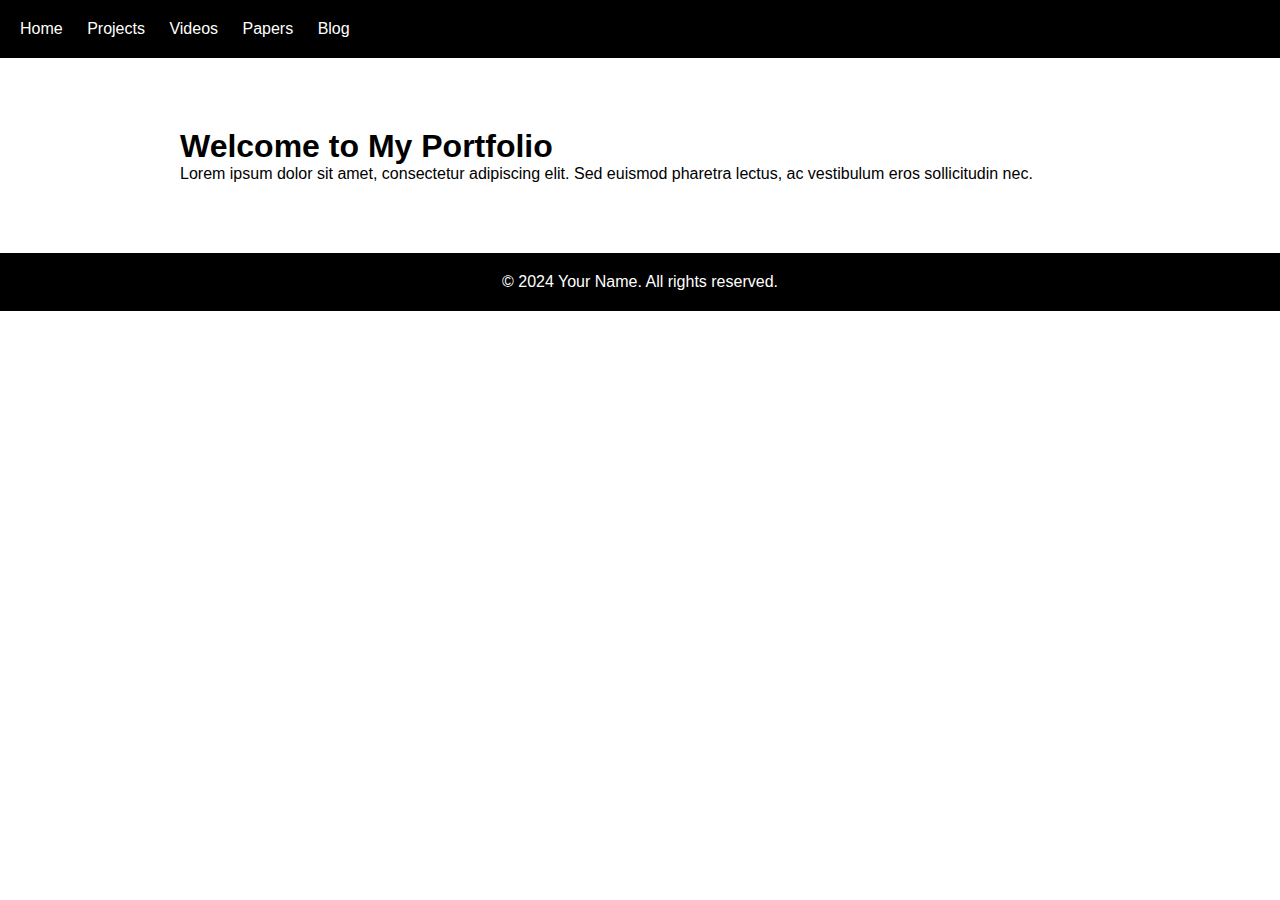
==== index.html @ 9407686d "Add files via upload" ====
<!DOCTYPE html>
<html lang="en">
<head>
    <meta charset="UTF-8">
    <meta name="viewport" content="width=device-width, initial-scale=1.0">
    <title>Your Name - Home</title>
    <link rel="stylesheet" href="styles.css">
</head>
<body>
    <header>
        <nav>
            <ul>
                <li><a href="index.html">Home</a></li>
                <li><a href="projects.html">Projects</a></li>
                <li><a href="videos.html">Videos</a></li>
                <li><a href="papers.html">Papers</a></li>
                <li><a href="blog.html">Blog</a></li>
            </ul>
        </nav>
    </header>

    <section id="home">
        <div class="container">
            <h1>Welcome to My Portfolio</h1>
            <p>Lorem ipsum dolor sit amet, consectetur adipiscing elit. Sed euismod pharetra lectus, ac vestibulum eros sollicitudin nec.</p>
        </div>
    </section>

    <footer>
        <p>&copy; 2024 Your Name. All rights reserved.</p>
    </footer>
</body>
</html>
---- styles.css ----
/* Reset default styles */
* {
    margin: 0;
    padding: 0;
    box-sizing: border-box;
}

body {
    font-family: Arial, sans-serif;
}

header {
    background-color: #000;
    color: #fff;
    padding: 20px;
}

nav ul {
    list-style-type: none;
}

nav ul li {
    display: inline;
    margin-right: 20px;
}

nav ul li a {
    text-decoration: none;
    color: #fff;
}

.container {
    max-width: 960px;
    margin: 0 auto;
    padding: 20px;
}

section {
    padding: 50px 0;
}

h1, h2 {
    color: #000;
}

footer {
    background-color: #000;
    color: #fff;
    text-align: center;
    padding: 20px;
}
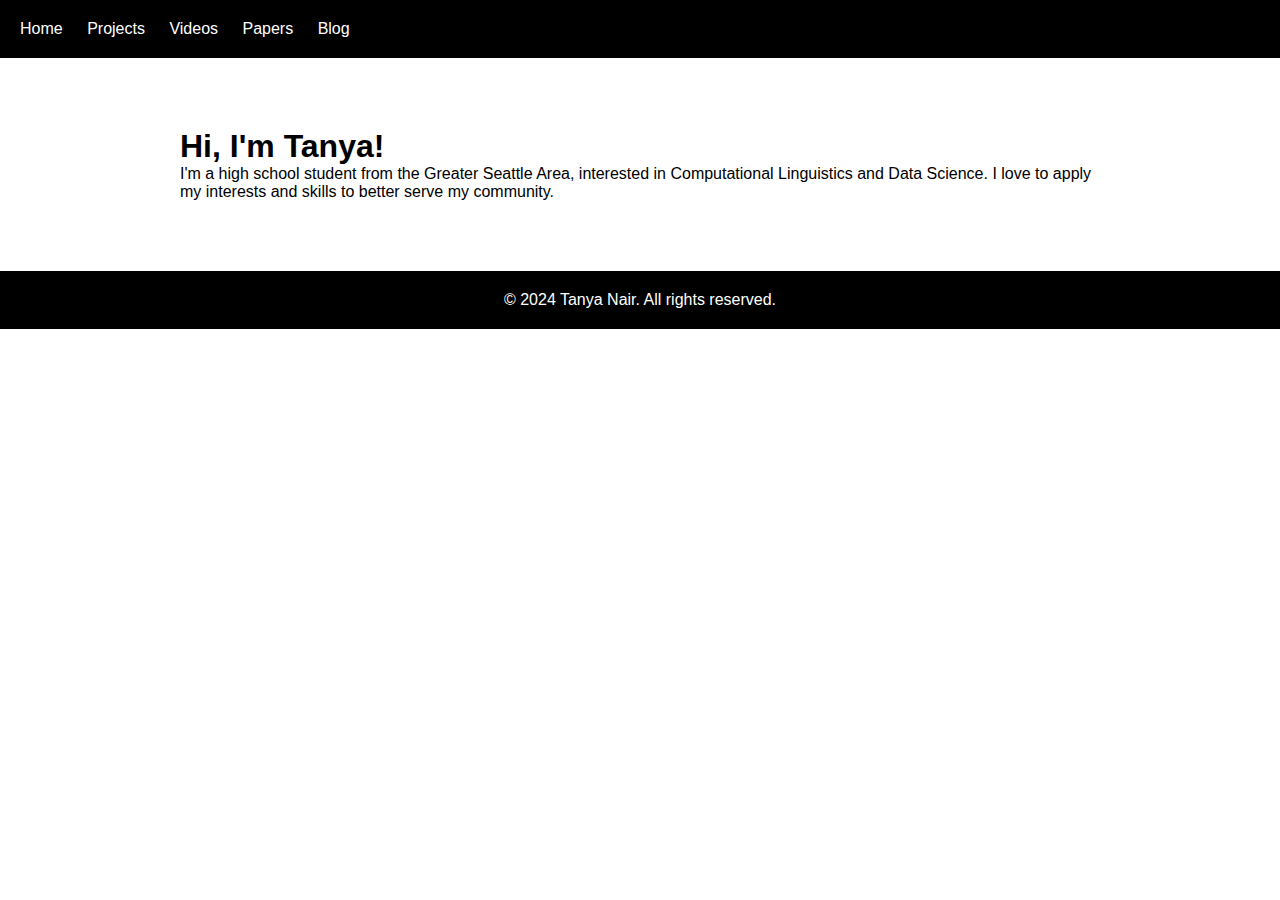
==== commit a3e7598e: "Update index.html" ====
--- a/index.html
+++ b/index.html
@@ -3,7 +3,7 @@
 <head>
     <meta charset="UTF-8">
     <meta name="viewport" content="width=device-width, initial-scale=1.0">
-    <title>Your Name - Home</title>
+    <title>Tanya Nair - Home</title>
     <link rel="stylesheet" href="styles.css">
 </head>
 <body>
@@ -21,13 +21,13 @@
 
     <section id="home">
         <div class="container">
-            <h1>Welcome to My Portfolio</h1>
-            <p>Lorem ipsum dolor sit amet, consectetur adipiscing elit. Sed euismod pharetra lectus, ac vestibulum eros sollicitudin nec.</p>
+            <h1>Hi, I'm Tanya!</h1>
+            <p>I'm a high school student from the Greater Seattle Area, interested in Computational Linguistics and Data Science. I love to apply my interests and skills to better serve my community.</p>
         </div>
     </section>
 
     <footer>
-        <p>&copy; 2024 Your Name. All rights reserved.</p>
+        <p>&copy; 2024 Tanya Nair. All rights reserved.</p>
     </footer>
 </body>
 </html>
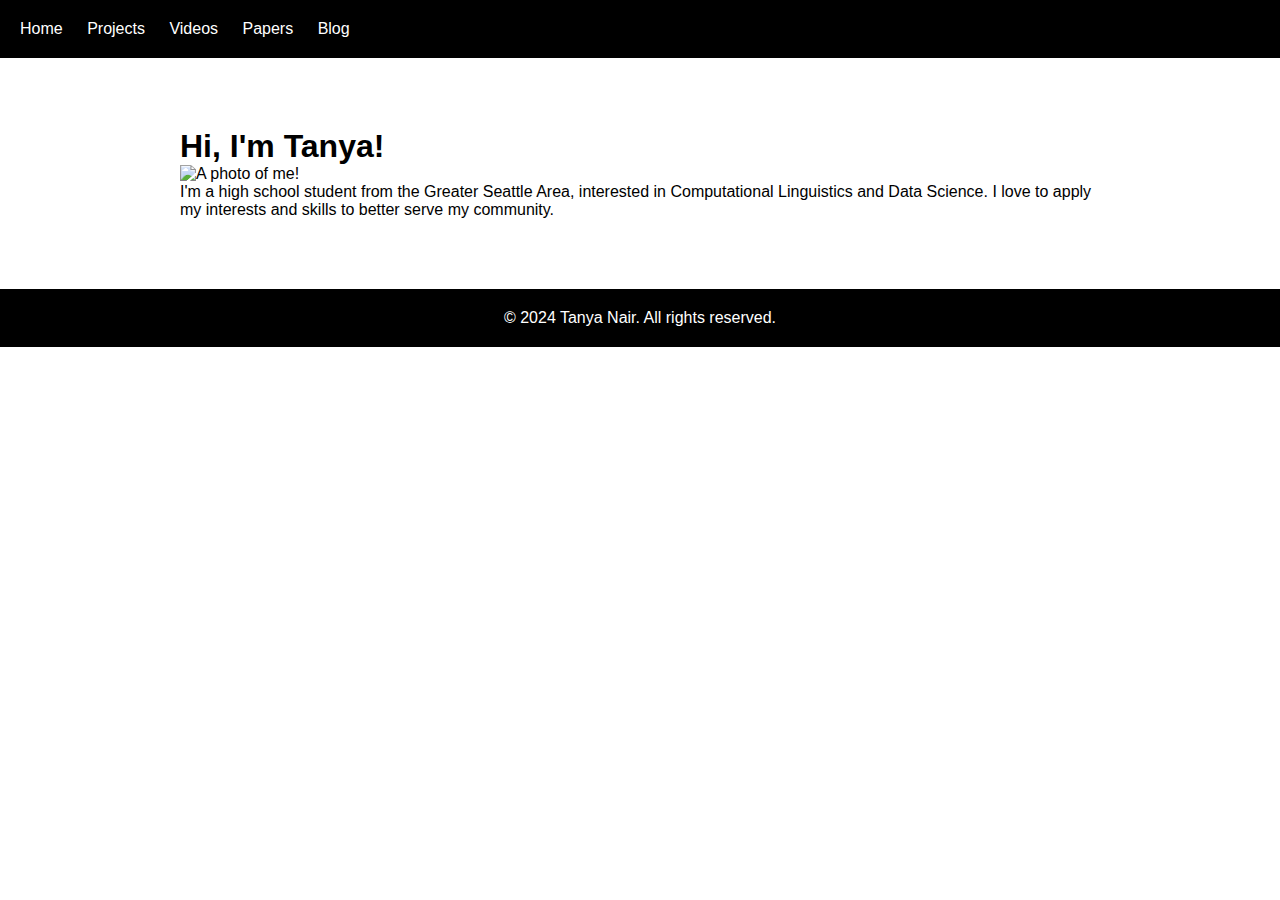
==== commit 5949a17c: "Update index.html" ====
--- a/index.html
+++ b/index.html
@@ -22,6 +22,11 @@
     <section id="home">
         <div class="container">
             <h1>Hi, I'm Tanya!</h1>
+
+            <div class="profile-picture">
+                <img src="profile-pic.jpg" alt="A photo of me!">
+            </div>
+            
             <p>I'm a high school student from the Greater Seattle Area, interested in Computational Linguistics and Data Science. I love to apply my interests and skills to better serve my community.</p>
         </div>
     </section>
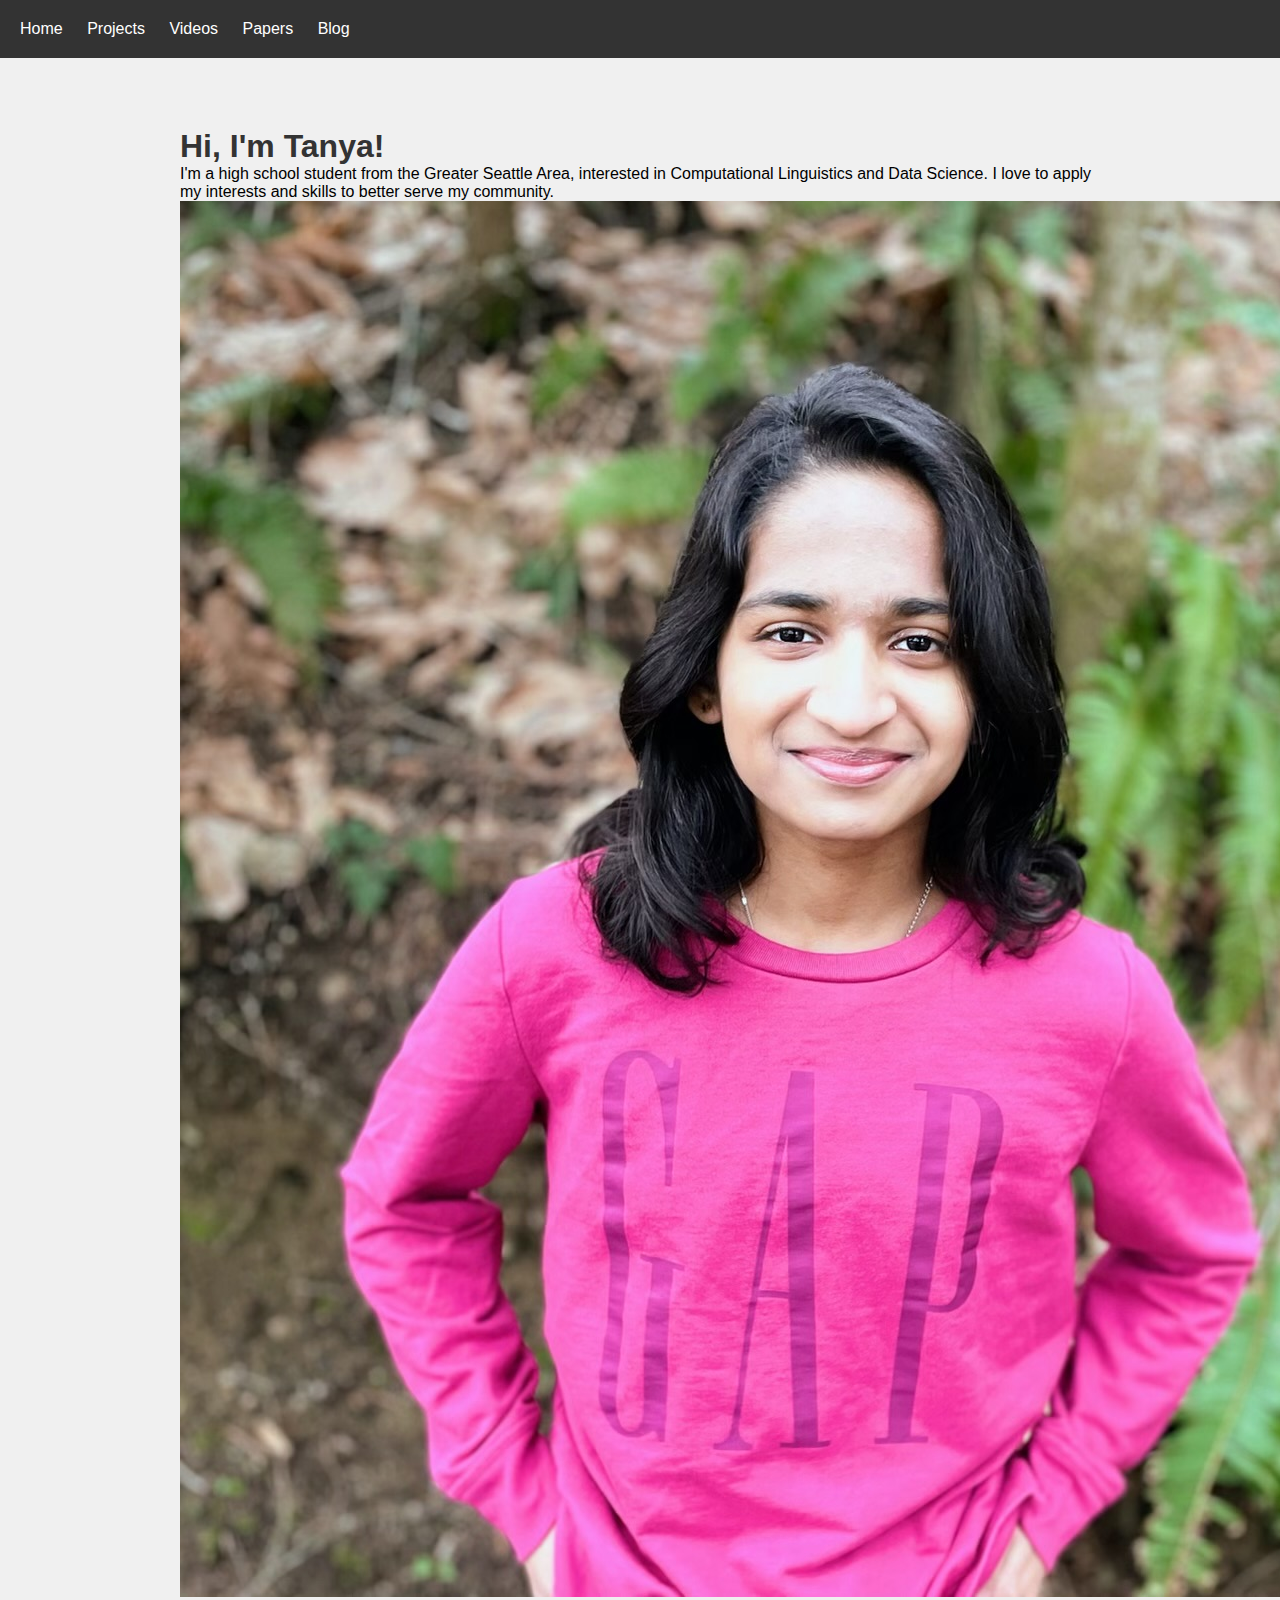
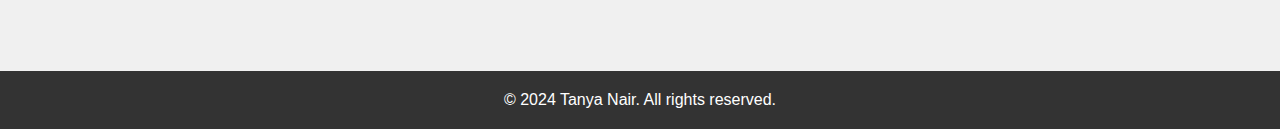
==== commit 1caa5d6f: "Update index.html" ====
--- a/index.html
+++ b/index.html
@@ -21,13 +21,13 @@
 
     <section id="home">
         <div class="container">
-            <h1>Hi, I'm Tanya!</h1>
-
+            <div class="intro">
+                <h1>Hi, I'm Tanya!</h1>
+                <p>I'm a high school student from the Greater Seattle Area, interested in Computational Linguistics and Data Science. I love to apply my interests and skills to better serve my community.</p>
+            </div>
             <div class="profile-picture">
                 <img src="profile-pic.jpg" alt="A photo of me!">
             </div>
-            
-            <p>I'm a high school student from the Greater Seattle Area, interested in Computational Linguistics and Data Science. I love to apply my interests and skills to better serve my community.</p>
         </div>
     </section>
 
--- a/styles.css
+++ b/styles.css
@@ -7,10 +7,11 @@
 
 body {
     font-family: Arial, sans-serif;
+    background-color: #f0f0f0; /* light gray background */
 }
 
 header {
-    background-color: #000;
+    background-color: #333; /* dark gray header */
     color: #fff;
     padding: 20px;
 }
@@ -27,6 +28,15 @@
 nav ul li a {
     text-decoration: none;
     color: #fff;
+    transition: color 0.3s ease; /* smooth transition for link color */
+}
+
+nav ul li:last-child {
+    margin-right: 0; /* Remove margin from the last link to avoid extra spacing */
+}
+
+nav ul li a:hover {
+    color: #ffcc00; /* yellow color on hover */
 }
 
 .container {
@@ -40,11 +50,11 @@
 }
 
 h1, h2 {
-    color: #000;
+    color: #333; /* dark gray headings */
 }
 
 footer {
-    background-color: #000;
+    background-color: #333;
     color: #fff;
     text-align: center;
     padding: 20px;
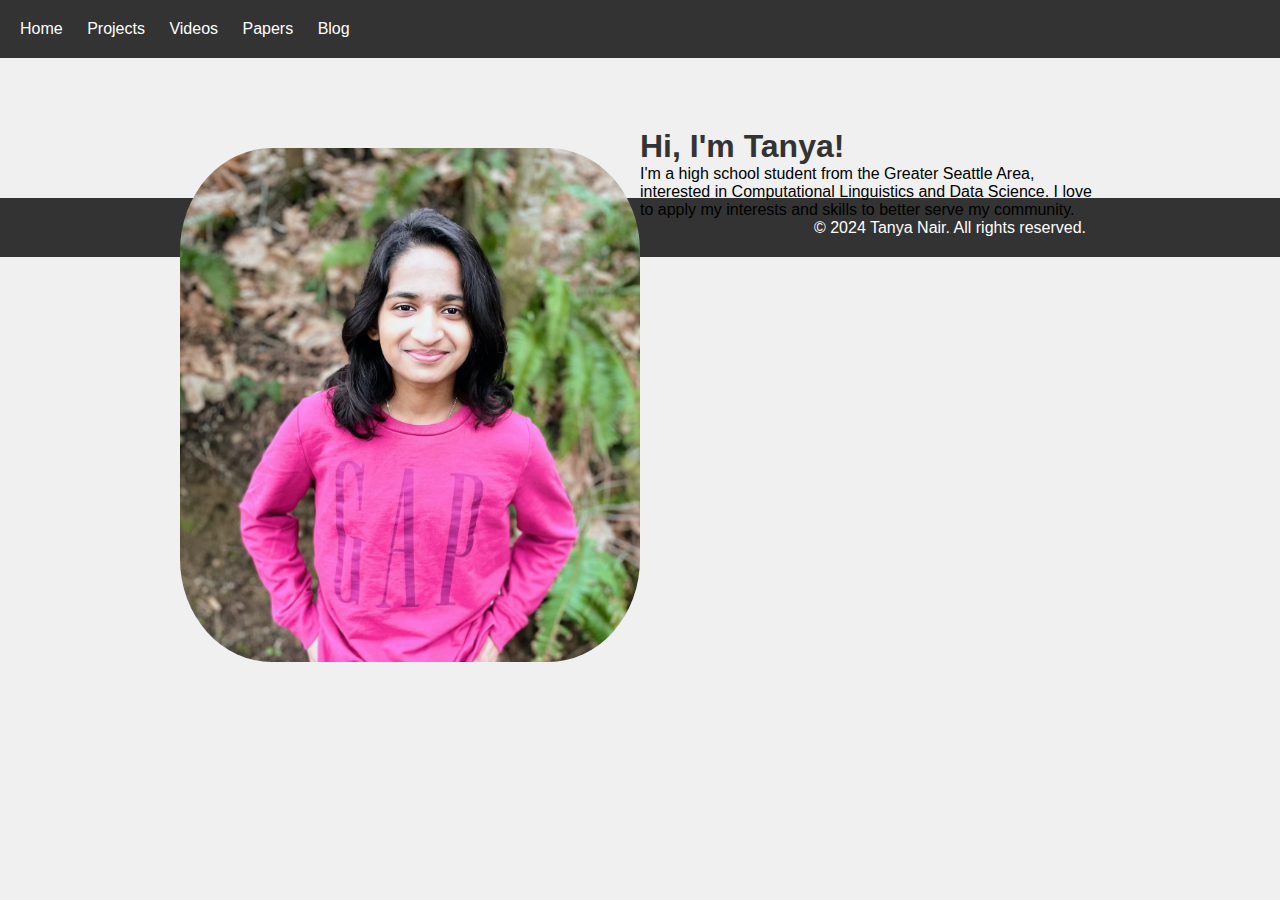
==== commit 20086a42: "Update index.html" ====
--- a/index.html
+++ b/index.html
@@ -20,13 +20,15 @@
     </header>
 
     <section id="home">
-        <div class="container">
-            <div class="intro">
-                <h1>Hi, I'm Tanya!</h1>
-                <p>I'm a high school student from the Greater Seattle Area, interested in Computational Linguistics and Data Science. I love to apply my interests and skills to better serve my community.</p>
-            </div>
-            <div class="profile-picture">
-                <img src="profile-pic.jpg" alt="A photo of me!">
+        <div class="wrapper">
+            <div class="container">
+                <div class="intro">
+                    <h1>Hi, I'm Tanya!</h1>
+                    <p>I'm a high school student from the Greater Seattle Area, interested in Computational Linguistics and Data Science. I love to apply my interests and skills to better serve my community.</p>
+                </div>
+                <div class="profile-picture">
+                    <img src="profile-pic.jpg" alt="A photo of me!">
+                </div>
             </div>
         </div>
     </section>
--- a/styles.css
+++ b/styles.css
@@ -59,3 +59,22 @@
     text-align: center;
     padding: 20px;
 }
+
+.intro {
+    float: right; /* Float the intro content to the left */
+    width: 50%; /* Make the intro content take up 50% of the container width */
+}
+
+.profile-picture {
+    float: left; /* Float the profile picture to the right */
+    width: 50%; /* Make the profile picture take up 50% of the container width */
+    text-align: center; /* Center the image horizontally */
+    padding-top: 20px; /* Add some top padding to separate it from the intro content */
+}
+
+.profile-picture img {
+    max-width: 100%; /* Ensure the image doesn't exceed its container's width */
+    height: auto; /* Maintain aspect ratio */
+    border-radius: 20%; /* Make the image round */
+}
+
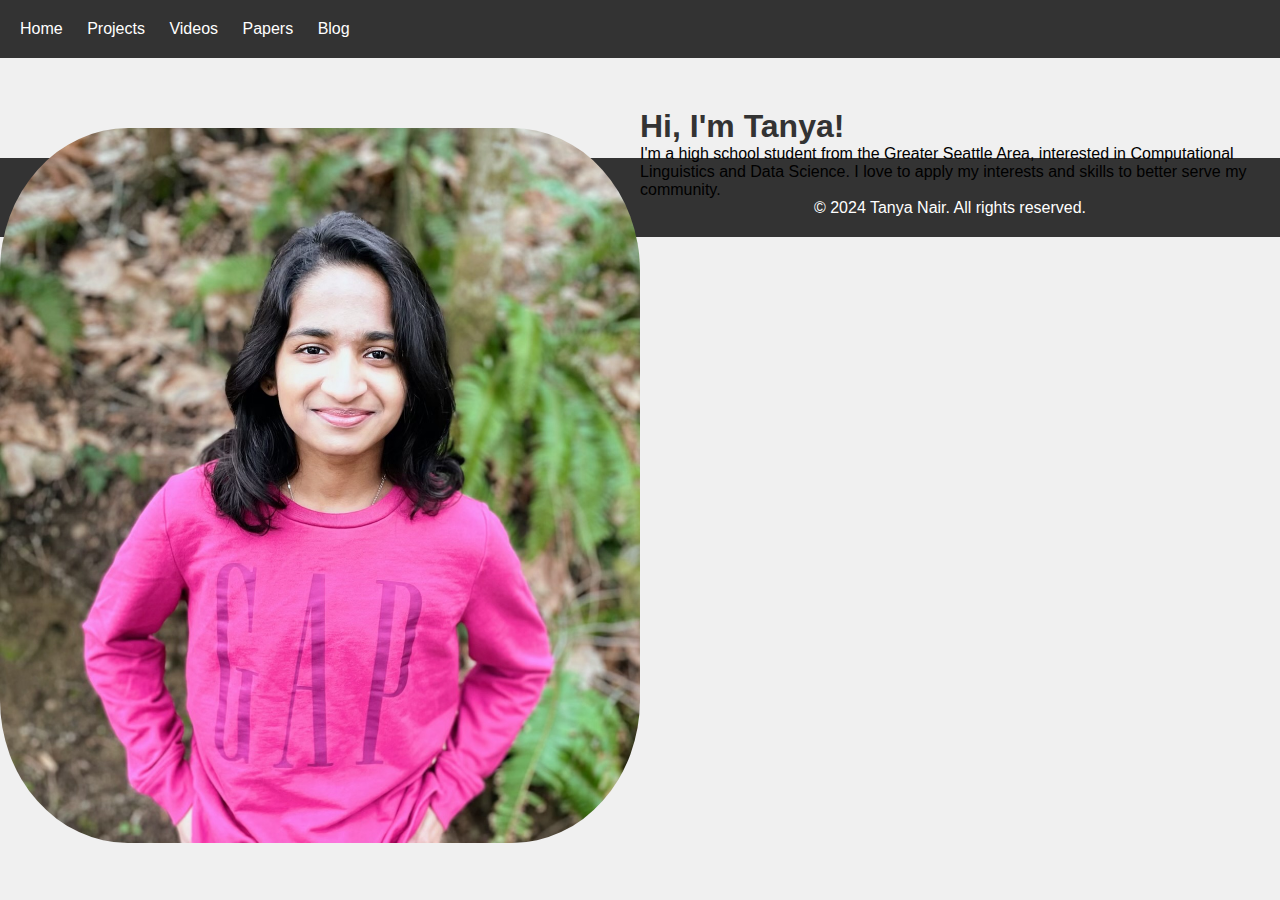
==== commit 3369c35b: "Update index.html" ====
--- a/index.html
+++ b/index.html
@@ -20,17 +20,16 @@
     </header>
 
     <section id="home">
-        <div class="wrapper">
-            <div class="container">
-                <div class="intro">
-                    <h1>Hi, I'm Tanya!</h1>
-                    <p>I'm a high school student from the Greater Seattle Area, interested in Computational Linguistics and Data Science. I love to apply my interests and skills to better serve my community.</p>
-                </div>
-                <div class="profile-picture">
-                    <img src="profile-pic.jpg" alt="A photo of me!">
-                </div>
+        <div class="container">
+            <div class="intro">
+                <h1>Hi, I'm Tanya!</h1>
+                <p>I'm a high school student from the Greater Seattle Area, interested in Computational Linguistics and Data Science. I love to apply my interests and skills to better serve my community.</p>
+            </div>
+            <div class="profile-picture">
+                <img src="profile-pic.jpg" alt="A photo of me!">
             </div>
         </div>
+
     </section>
 
     <footer>
--- a/styles.css
+++ b/styles.css
@@ -39,11 +39,23 @@
     color: #ffcc00; /* yellow color on hover */
 }
 
+.wrapper {
+    display: flex;
+    flex-direction: column;
+    min-height: 100vh; /* Ensure the wrapper takes up at least the full height of the viewport */
+}
+
 .container {
-    max-width: 960px;
-    margin: 0 auto;
+    flex: 1; /* Allow the container to grow and take up remaining space */
+}
+
+footer {
+    background-color: #333;
+    color: #fff;
+    text-align: center;
     padding: 20px;
 }
+
 
 section {
     padding: 50px 0;
@@ -51,13 +63,6 @@
 
 h1, h2 {
     color: #333; /* dark gray headings */
-}
-
-footer {
-    background-color: #333;
-    color: #fff;
-    text-align: center;
-    padding: 20px;
 }
 
 .intro {
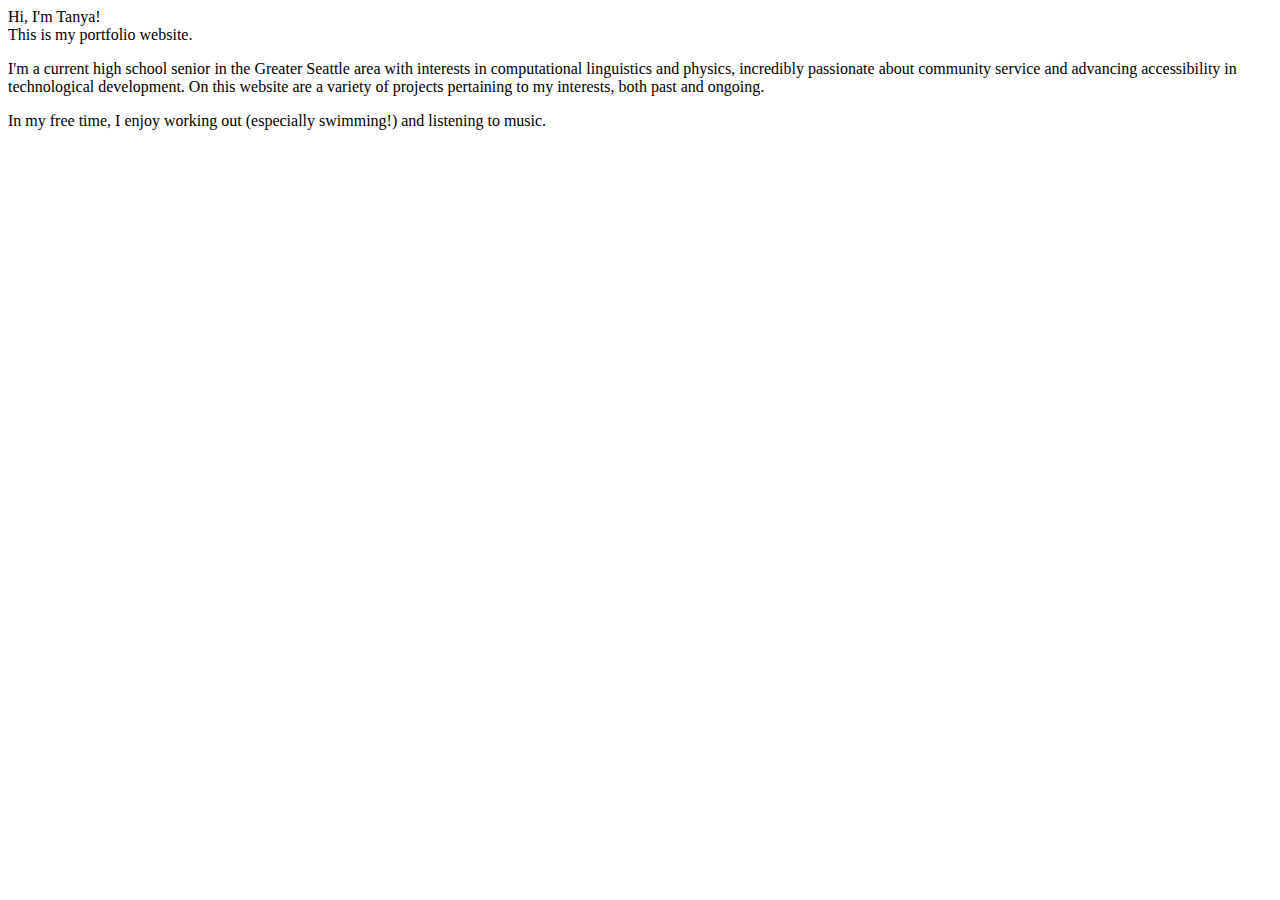
==== commit e5b9e845: "Rename homepage.html to index.html" ====
--- a/index.html
+++ b/index.html
@@ -1,39 +1,16 @@
-<!DOCTYPE html>
-<html lang="en">
-<head>
-    <meta charset="UTF-8">
-    <meta name="viewport" content="width=device-width, initial-scale=1.0">
-    <title>Tanya Nair - Home</title>
-    <link rel="stylesheet" href="styles.css">
-</head>
-<body>
-    <header>
-        <nav>
-            <ul>
-                <li><a href="index.html">Home</a></li>
-                <li><a href="projects.html">Projects</a></li>
-                <li><a href="videos.html">Videos</a></li>
-                <li><a href="papers.html">Papers</a></li>
-                <li><a href="blog.html">Blog</a></li>
-            </ul>
-        </nav>
-    </header>
-
-    <section id="home">
-        <div class="container">
-            <div class="intro">
-                <h1>Hi, I'm Tanya!</h1>
-                <p>I'm a high school student from the Greater Seattle Area, interested in Computational Linguistics and Data Science. I love to apply my interests and skills to better serve my community.</p>
-            </div>
-            <div class="profile-picture">
-                <img src="profile-pic.jpg" alt="A photo of me!">
-            </div>
-        </div>
-
-    </section>
-
-    <footer>
-        <p>&copy; 2024 Tanya Nair. All rights reserved.</p>
-    </footer>
-</body>
-</html>
+<!DOCTYPE html>
+<html>
+<head>
+    <meta charset="UTF-8" />
+    <title>Hi, I'm Tanya!</title>
+    <link rel="stylesheet" href="stylesheet.css"></link>
+</head>
+<body>
+    <div class="title">Hi, I'm Tanya!</div>
+    <div class="subtitle">This is my portfolio website.</div>
+    <div class="brief-description">
+        <p>I'm a current high school senior in the Greater Seattle area with interests in computational linguistics and physics, incredibly passionate about community service and advancing accessibility in technological development. On this website are a variety of projects pertaining to my interests, both past and ongoing.</p>
+        <p>In my free time, I enjoy working out (especially swimming!) and listening to music.</p>
+    </div>
+</body>
+</html>
